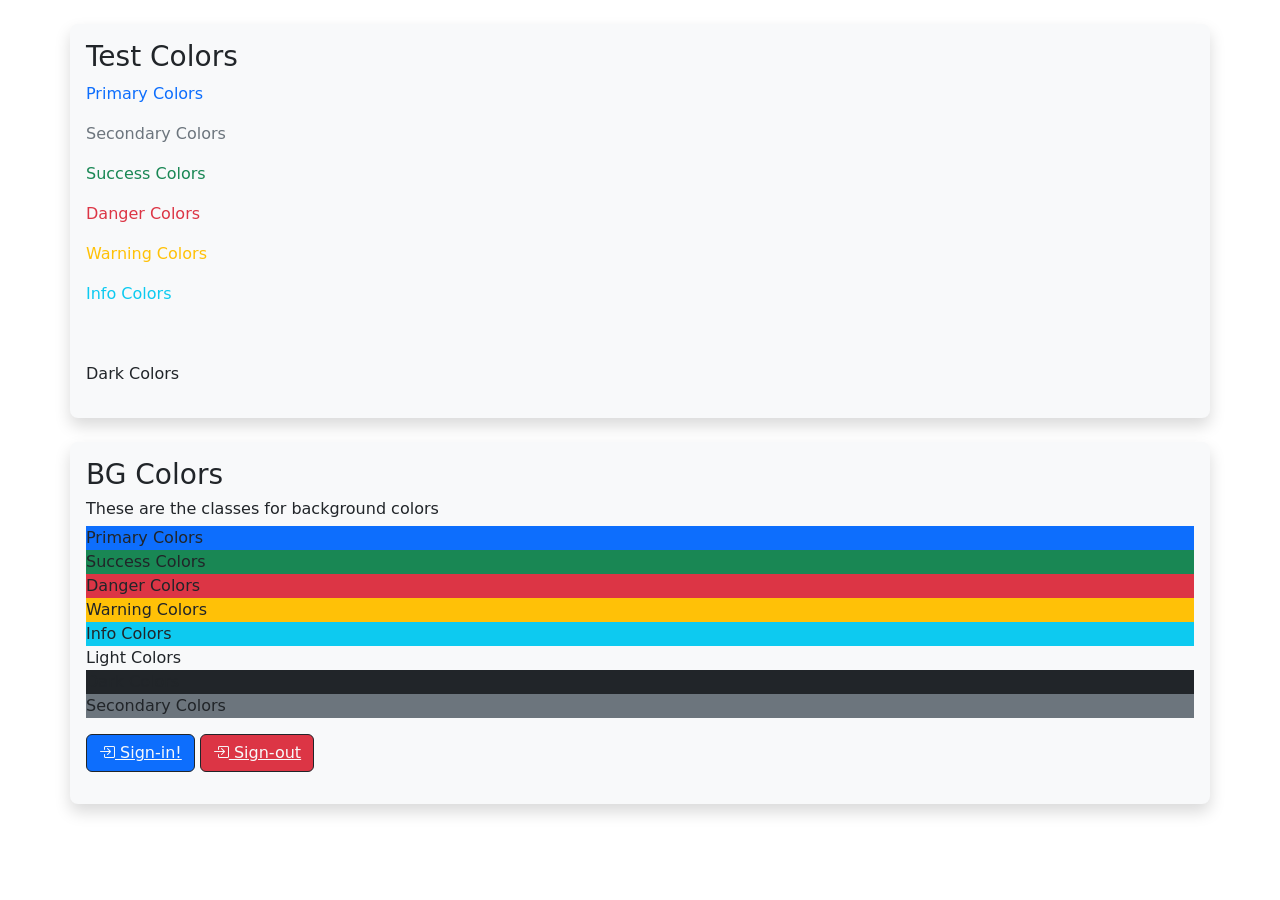
==== colors.html @ 0f55ae90 "added bs5 colors" ====
<!doctype html>
<html lang="en">
    <head>
        <title>Title</title>
        <!-- Required meta tags -->
        <meta charset="utf-8" />
        <meta
            name="viewport"
            content="width=device-width, initial-scale=1, shrink-to-fit=no"
        />

        <!-- Bootstrap CSS v5.2.1 -->
        <link
            href="https://cdn.jsdelivr.net/npm/bootstrap@5.3.2/dist/css/bootstrap.min.css"
            rel="stylesheet"
            integrity="sha384-T3c6CoIi6uLrA9TneNEoa7RxnatzjcDSCmG1MXxSR1GAsXEV/Dwwykc2MPK8M2HN"
            crossorigin="anonymous"
        />

        <link rel="stylesheet" href="style.css">

        <link rel="stylesheet" href="https://cdn.jsdelivr.net/npm/bootstrap-icons@1.11.3/font/bootstrap-icons.min.css">

    </head>

    <body>
        
        <div class="container my-4 p-3 rounded-3 shadow bg-light">
            <h3>Test Colors</h3>
            <p class="text-primary"> Primary Colors</p>
            <p class="text-secondary"> Secondary Colors</p>
            <p class="text-success"> Success Colors</p>
            <p class="text-danger"> Danger Colors</p>
            <p class="text-warning"> Warning Colors</p>
            <p class="text-info"> Info Colors</p>
            <p class="text-light"> Light Colors</p>
            <p class="text-dark"> Dark Colors</p>
        </div>

        <div class="container my-4 p-3 rounded-3 shadow bg-light">
            <h3>BG Colors</h3>
            <h6>These are the classes for background colors</h6>
            <div class="bg-primary"> Primary Colors</div>
            <div class="bg-success"> Success Colors</div>
            <div class="bg-danger"> Danger Colors</div>
            <div class="bg-warning"> Warning Colors</div>
            <div class="bg-info"> Info Colors</div>
            <div class="bg-light"> Light Colors</div>
            <div class="bg-dark"> Dark Colors</div>
            <div class="bg-secondary"> Secondary Colors</div>

            <button class="btn btn-primary border-dark my-3">
                <a href="containers.html" class="text-light"><i class="bi bi-box-arrow-in-right"></i> Sign-in! </a>
            </button>
            <button class="btn btn-primary bg-danger border-dark my-3" >
                <a href="containers.html" class="text-light"><i class="bi bi-box-arrow-in-right"></i> Sign-out </a>
            </button>

        </div>

        <!-- <button class="btn btn-primary my-3">
            <a href="containers.html" class="text-light"><i class="bi bi-box-arrow-in-right"> Click Me!</i></a>
        </button> -->
        
        


        <!-- Bootstrap JavaScript Libraries -->
        <script
            src="https://cdn.jsdelivr.net/npm/@popperjs/core@2.11.8/dist/umd/popper.min.js"
            integrity="sha384-I7E8VVD/ismYTF4hNIPjVp/Zjvgyol6VFvRkX/vR+Vc4jQkC+hVqc2pM8ODewa9r"
            crossorigin="anonymous"
        ></script>

        <script
            src="https://cdn.jsdelivr.net/npm/bootstrap@5.3.2/dist/js/bootstrap.min.js"
            integrity="sha384-BBtl+eGJRgqQAUMxJ7pMwbEyER4l1g+O15P+16Ep7Q9Q+zqX6gSbd85u4mG4QzX+"
            crossorigin="anonymous"
        ></script>
    </body>
</html>
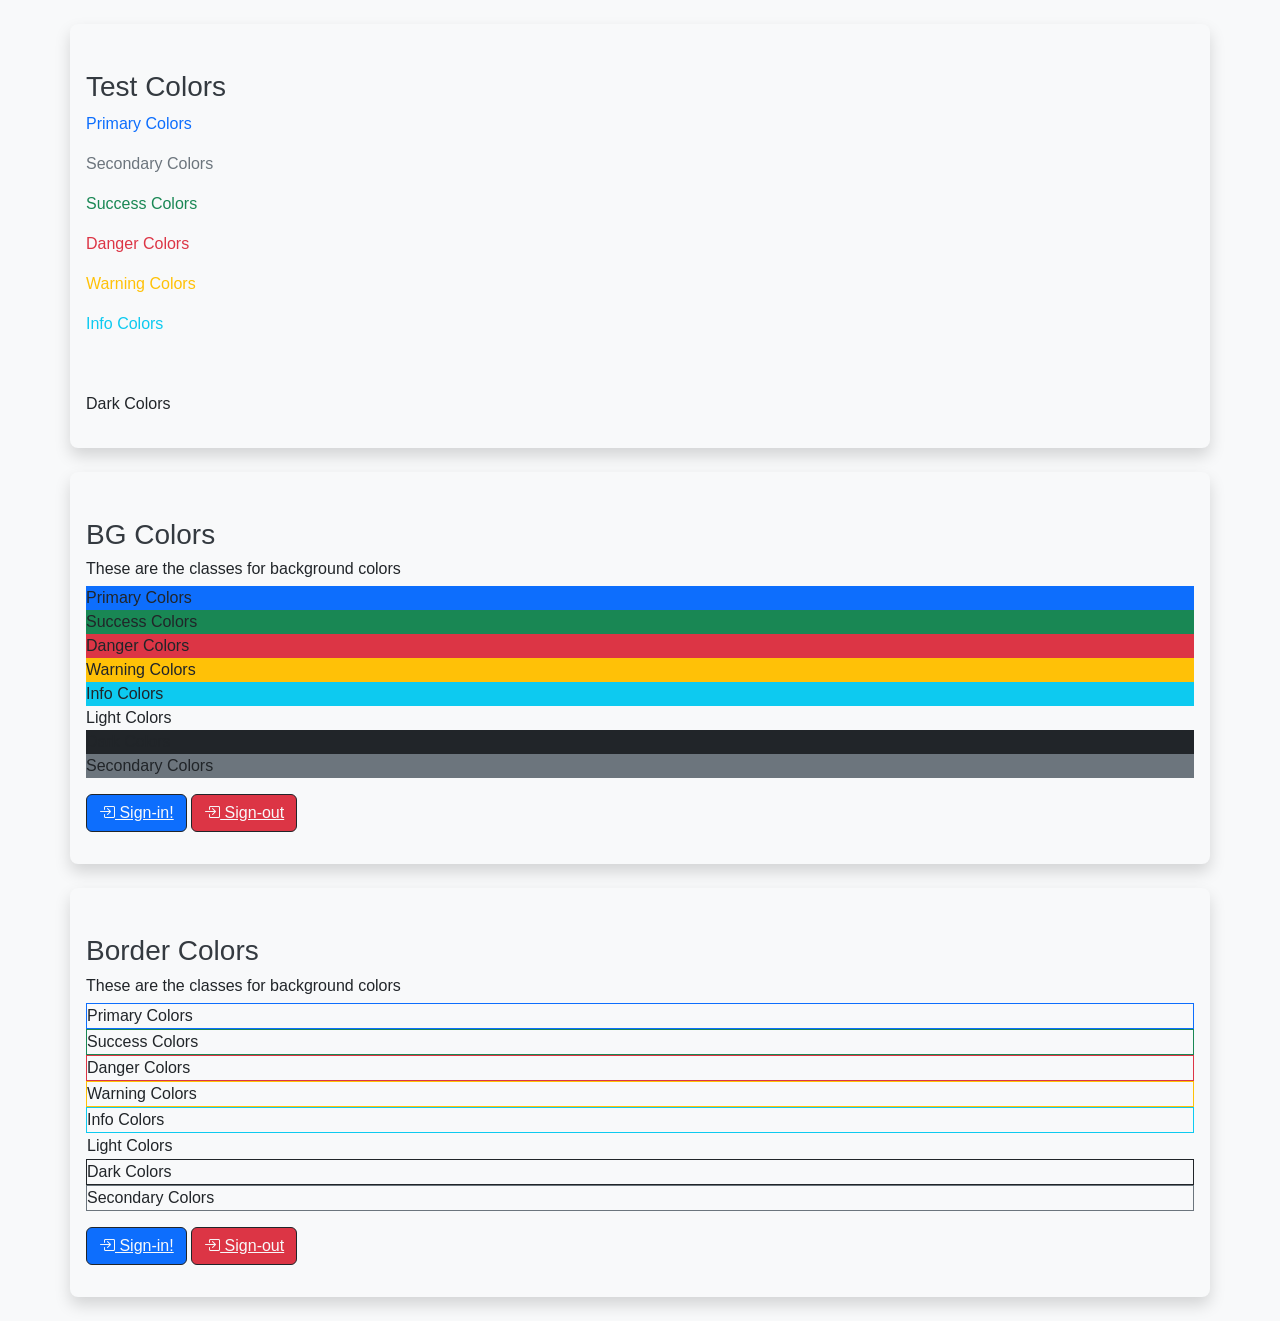
==== commit 701ad806: "new colors with border hehe" ====
--- a/colors.html
+++ b/colors.html
@@ -58,6 +58,28 @@
 
         </div>
 
+        <div class="container my-4 p-3 rounded-3 shadow bg-light">
+            <h3>Border Colors</h3>
+            <h6>These are the classes for background colors</h6>
+            <div class="border border-primary"> Primary Colors</div>
+            <div class="border border-success"> Success Colors</div>
+            <div class="border border-danger"> Danger Colors</div>
+            <div class="border border-warning"> Warning Colors</div>
+            <div class="border border-info"> Info Colors</div>
+            <div class="border border-light"> Light Colors</div>
+            <div class="border border-dark"> Dark Colors</div>
+            <div class="border border-secondary"> Secondary Colors</div>
+
+            <button class="btn btn-primary border-dark my-3">
+                <a href="containers.html" class="text-light"><i class="bi bi-box-arrow-in-right"></i> Sign-in! </a>
+            </button>
+            <button class="btn btn-primary bg-danger border-dark my-3" >
+                <a href="containers.html" class="text-light"><i class="bi bi-box-arrow-in-right"></i> Sign-out </a>
+            </button>
+
+        </div>
+
+
         <!-- <button class="btn btn-primary my-3">
             <a href="containers.html" class="text-light"><i class="bi bi-box-arrow-in-right"> Click Me!</i></a>
         </button> -->
--- a/style.css
+++ b/style.css
@@ -0,0 +1,24 @@
+/* General styles */
+body {
+    font-family: Arial, sans-serif;
+    background-color: #f8f9fa;
+    margin: 0;
+    padding: 0;
+} 
+
+/* Custom box styles */
+.custom-box {
+    background-color: #007bff; /* Bootstrap primary color */
+    color: white;
+    text-align: center;
+    padding: 20px;
+
+    /* border-radius: 5px; */
+    box-shadow: 0 4px 6px rgba(0, 0, 0, 0.1);
+}
+
+/* Headings */
+h3 {
+    margin-top: 30px;
+    color: #343a40; /* Bootstrap dark color */
+}
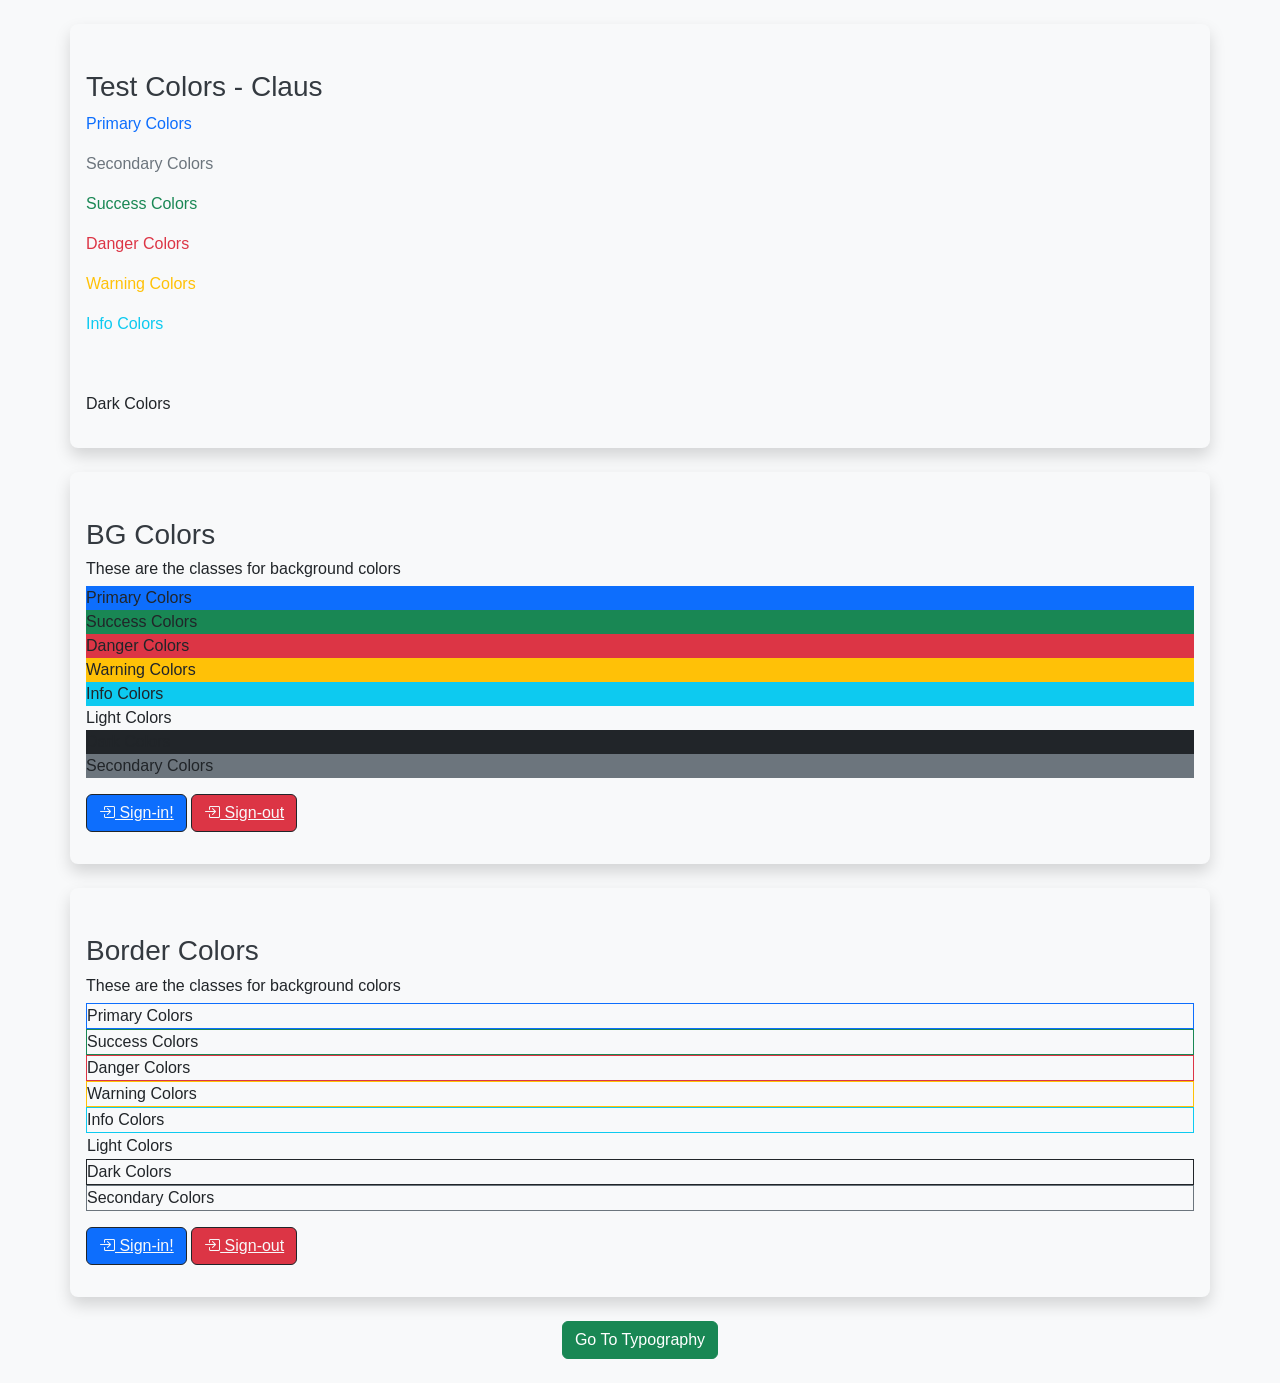
==== commit 5370a7d3: "final changes in colors, containers, and typo" ====
--- a/colors.html
+++ b/colors.html
@@ -26,7 +26,7 @@
     <body>
         
         <div class="container my-4 p-3 rounded-3 shadow bg-light">
-            <h3>Test Colors</h3>
+            <h3>Test Colors - Claus</h3>
             <p class="text-primary"> Primary Colors</p>
             <p class="text-secondary"> Secondary Colors</p>
             <p class="text-success"> Success Colors</p>
@@ -84,6 +84,10 @@
             <a href="containers.html" class="text-light"><i class="bi bi-box-arrow-in-right"> Click Me!</i></a>
         </button> -->
         
+        <div class="container my-4 d-flex justify-content-center">
+            <a href="typography.html" class="btn btn-success">Go To Typography</a>
+        </div>
+
         
 
 
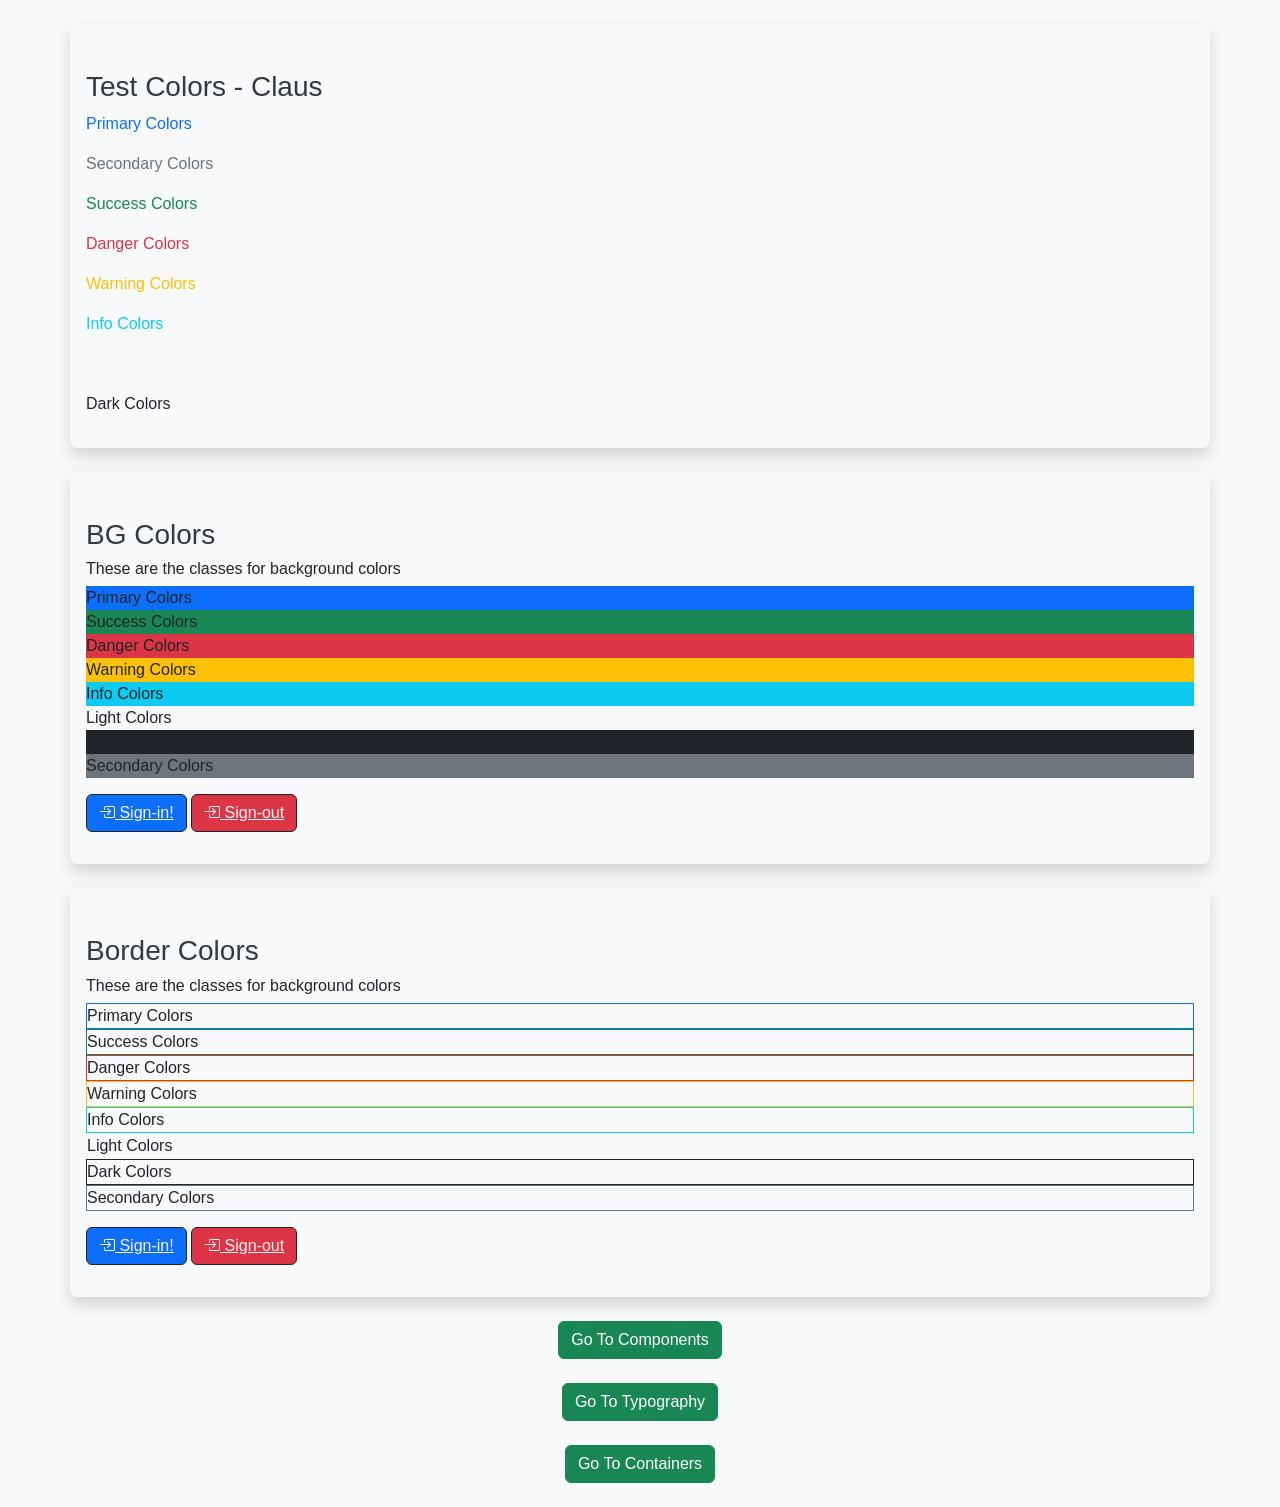
==== commit dc6ba75a: "final push-with changes-april 4" ====
--- a/colors.html
+++ b/colors.html
@@ -71,10 +71,10 @@
             <div class="border border-secondary"> Secondary Colors</div>
 
             <button class="btn btn-primary border-dark my-3">
-                <a href="containers.html" class="text-light"><i class="bi bi-box-arrow-in-right"></i> Sign-in! </a>
+                <a href="index.html	" class="text-light"><i class="bi bi-box-arrow-in-right"></i> Sign-in! </a>
             </button>
             <button class="btn btn-primary bg-danger border-dark my-3" >
-                <a href="containers.html" class="text-light"><i class="bi bi-box-arrow-in-right"></i> Sign-out </a>
+                <a href="index.html" class="text-light"><i class="bi bi-box-arrow-in-right"></i> Sign-out </a>
             </button>
 
         </div>
@@ -85,7 +85,13 @@
         </button> -->
         
         <div class="container my-4 d-flex justify-content-center">
+            <a href="components.html" class="btn btn-success">Go To Components</a>
+        </div>
+        <div class="container my-4 d-flex justify-content-center">
             <a href="typography.html" class="btn btn-success">Go To Typography</a>
+        </div>
+        <div class="container my-4 d-flex justify-content-center">
+            <a href="index.html" class="btn btn-success">Go To Containers</a>
         </div>
 
         
